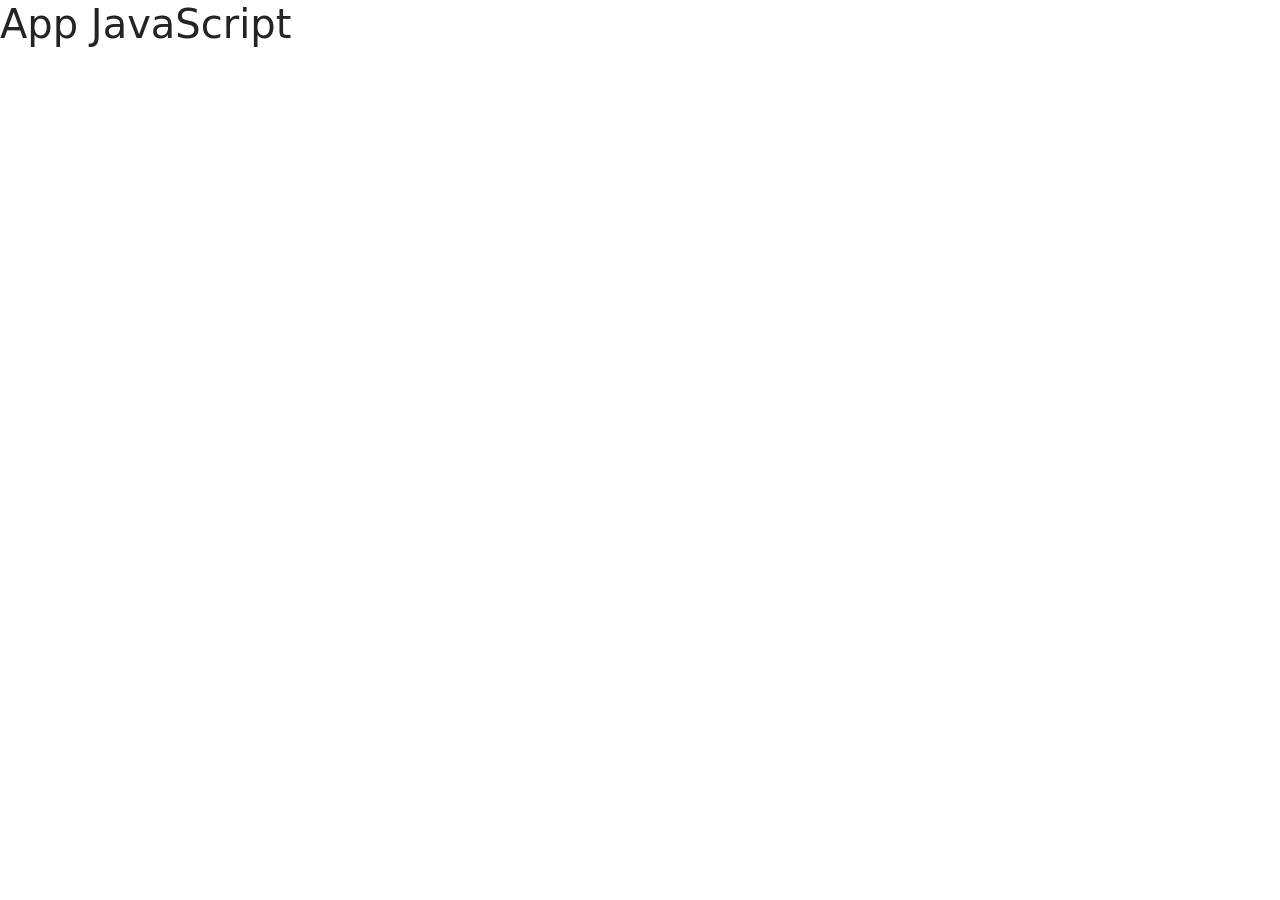
==== index.html @ 6fcfc8d9 "Initiation au javascript" ====
<!DOCTYPE html>
<html lang="en">
<head>
    <meta charset="UTF-8">
    <meta name="viewport" content="width=device-width, initial-scale=1.0">
    <title>Cours JS</title>
    <link rel="stylesheet" href="public/style/all.min.css">
    <link rel="stylesheet" href="public/style/bootstrap.min.css">
    <link rel="stylesheet" href="public/style/style.css">
</head>
<body>
    <h1>App JavaScript</h1>
    
    <script src="public/script/bootstrap.bundle.min.js"></script>
    <script src="public/script/script.js"></script>
</body>
</html>
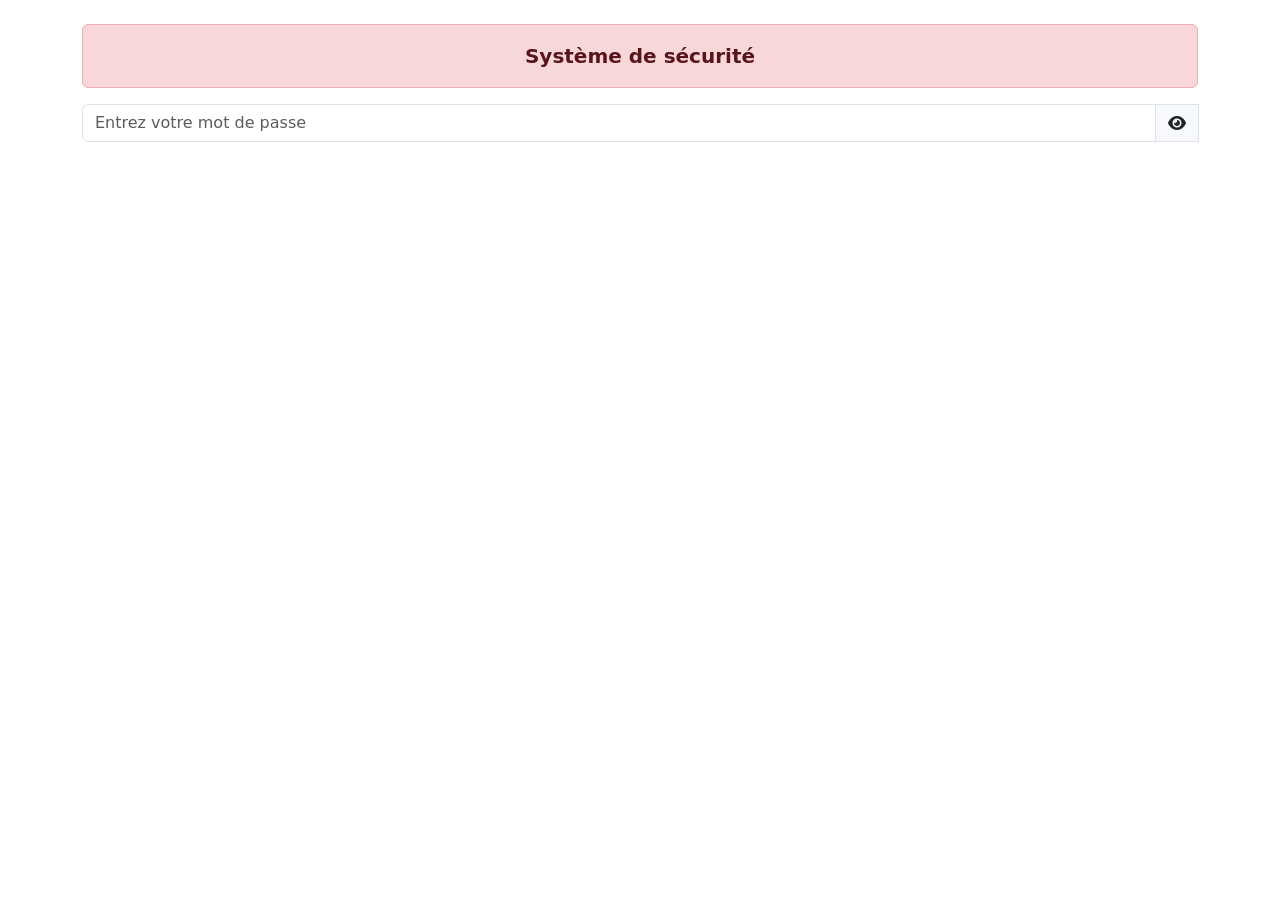
==== commit 4bfb16f9: "exercice JS" ====
--- a/index.html
+++ b/index.html
@@ -1,5 +1,6 @@
 <!DOCTYPE html>
 <html lang="en">
+
 <head>
     <meta charset="UTF-8">
     <meta name="viewport" content="width=device-width, initial-scale=1.0">
@@ -7,11 +8,25 @@
     <link rel="stylesheet" href="public/style/all.min.css">
     <link rel="stylesheet" href="public/style/bootstrap.min.css">
     <link rel="stylesheet" href="public/style/style.css">
+     <link href="https://cdnjs.cloudflare.com/ajax/libs/font-awesome/6.5.0/css/all.min.css" rel="stylesheet">
 </head>
+
 <body>
-    <h1>App JavaScript</h1>
-    
+    <div class="container mt-4">
+        <div class="alert alert-danger text-center fw-bold fs-5">Système de sécurité</div>
+        <div class="input-group">
+            <input type="password" name="" id="password" class="form-control" placeholder="Entrez votre mot de passe">
+            <span class="input-group-text" id="togglePassword" style="cursor:pointer;">
+                <i class="fa fa-eye" id="eyeIcon"></i>
+            </span>
+            <div class="mt-2">
+    <small id="strengthText" class="form-text mt-1"></small>
+    </div>
+        </div>
+    </div>
+
     <script src="public/script/bootstrap.bundle.min.js"></script>
     <script src="public/script/script.js"></script>
 </body>
+
 </html>
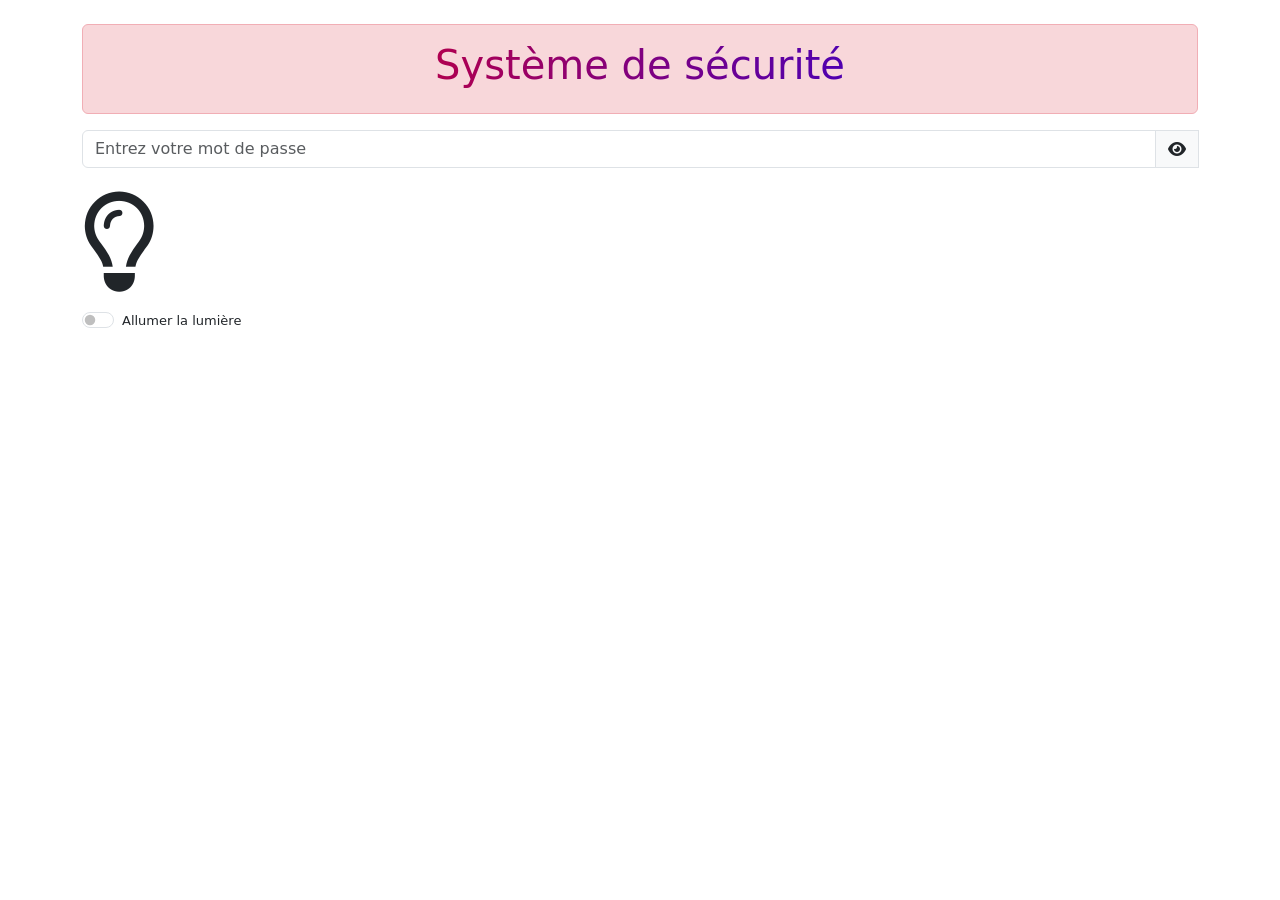
==== commit 63c7493e: "ajout des fonctionnalité js" ====
--- a/index.html
+++ b/index.html
@@ -8,20 +8,29 @@
     <link rel="stylesheet" href="public/style/all.min.css">
     <link rel="stylesheet" href="public/style/bootstrap.min.css">
     <link rel="stylesheet" href="public/style/style.css">
-     <link href="https://cdnjs.cloudflare.com/ajax/libs/font-awesome/6.5.0/css/all.min.css" rel="stylesheet">
+    <link href="https://cdnjs.cloudflare.com/ajax/libs/font-awesome/6.5.0/css/all.min.css" rel="stylesheet">
 </head>
 
 <body>
     <div class="container mt-4">
-        <div class="alert alert-danger text-center fw-bold fs-5">Système de sécurité</div>
+        <div class="alert alert-danger text-center fw-bold fs-5"><h1 class="gradient-text">Système de sécurité</h1></div>
         <div class="input-group">
             <input type="password" name="" id="password" class="form-control" placeholder="Entrez votre mot de passe">
             <span class="input-group-text" id="togglePassword" style="cursor:pointer;">
                 <i class="fa fa-eye" id="eyeIcon"></i>
             </span>
             <div class="mt-2">
-    <small id="strengthText" class="form-text mt-1"></small>
-    </div>
+                <small id="strengthText" class="form-text mt-1"></small>
+            </div>
+        </div>
+
+        <div class="bulb mt-4">
+            <i id="bulb" class="fa-regular fa-lightbulb" style="font-size: 100px; cursor: pointer;"></i>
+            <div class="form-check form-switch mt-3">
+                <input class="form-check-input" type="checkbox" id="switchLight">
+                <label class="form-check-label" for="switchLight" id="switchLabel" style="font-size: 13px;">Allumer la lumière</label>
+            </div>
+
         </div>
     </div>
 
--- a/public/style/style.css
+++ b/public/style/style.css
@@ -0,0 +1,5 @@
+.gradient-text{
+  background: linear-gradient(to right, red, blue);
+  -webkit-background-clip: text;
+  color: transparent;
+}
